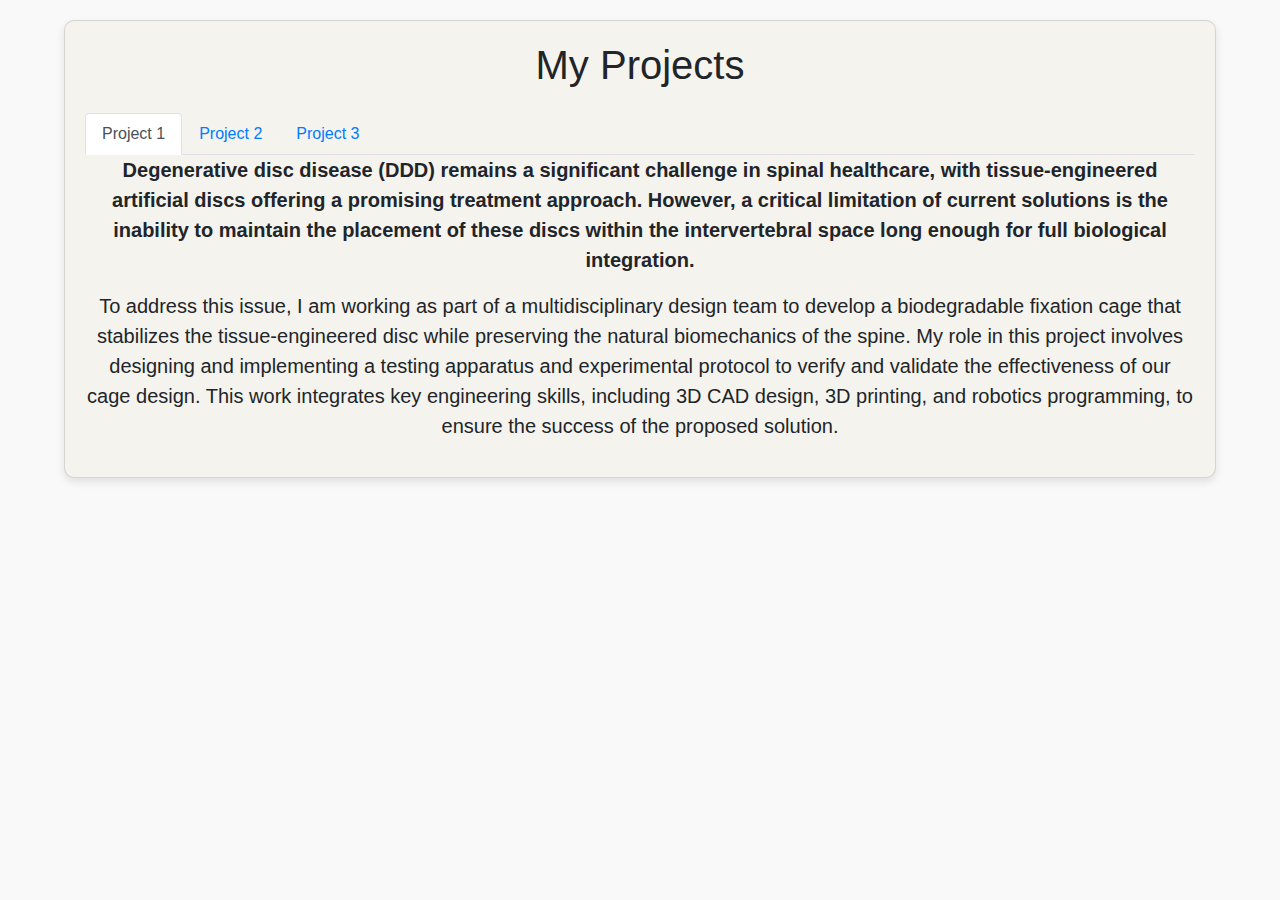
==== projects.html @ c1019cca "Add detailed description for Project 1" ====
<!DOCTYPE html>
<html lang="en">
<head>
    <meta charset="UTF-8">
    <meta name="viewport" content="width=device-width, initial-scale=1.0">
    <title>Christian Voloshen's Projects</title>
    <link rel="stylesheet" href="styles.css">
    <link href="https://stackpath.bootstrapcdn.com/bootstrap/4.5.2/css/bootstrap.min.css" rel="stylesheet">
    <script src="https://code.jquery.com/jquery-3.5.1.slim.min.js"></script>
    <script src="https://cdn.jsdelivr.net/npm/@popperjs/core@2.9.2/dist/umd/popper.min.js"></script>
    <script src="https://stackpath.bootstrapcdn.com/bootstrap/4.5.2/js/bootstrap.min.js"></script>
    <style>
        body {
            background-color: #f9f9f9; /* Slightly off-white background for the page */
        }
        .content {
            font-size: 1.25rem; /* Larger font size */
        }
        .card-custom {
            background-color: #f5f3ee; /* Slightly off-white background for the card */
            padding: 20px;
            border-radius: 10px;
            box-shadow: 0 4px 8px rgba(0, 0, 0, 0.1);
            width: 90%; /* Make the card wider */
            max-width: 1200px; /* Set a maximum width */
            margin: 20px; /* Add margin to avoid cutting off content */
        }
        .tab-content > .tab-pane {
            display: none;
        }
        .tab-content > .active {
            display: block;
        }
    </style>
</head>
<body class="d-flex justify-content-center align-items-center">

    <div class="card card-custom text-center">
        <h1 class="mb-4">My Projects</h1>
        <ul class="nav nav-tabs" id="projectTabs" role="tablist">
            <li class="nav-item">
                <a class="nav-link active" id="project1-tab" data-toggle="tab" href="#project1" role="tab" aria-controls="project1" aria-selected="true">Project 1</a>
            </li>
            <li class="nav-item">
                <a class="nav-link" id="project2-tab" data-toggle="tab" href="#project2" role="tab" aria-controls="project2" aria-selected="false">Project 2</a>
            </li>
            <li class="nav-item">
                <a class="nav-link" id="project3-tab" data-toggle="tab" href="#project3" role="tab" aria-controls="project3" aria-selected="false">Project 3</a>
            </li>
            <!-- Add more tabs as needed -->
        </ul>
        <div class="tab-content" id="projectTabsContent">
            <div class="tab-pane fade show active" id="project1" role="tabpanel" aria-labelledby="project1-tab">
                <div class="content">
                    <p><strong>Degenerative disc disease (DDD) remains a significant challenge in spinal healthcare, with tissue-engineered artificial discs offering a promising treatment approach. However, a critical limitation of current solutions is the inability to maintain the placement of these discs within the intervertebral space long enough for full biological integration.</strong></p>
                    <p>To address this issue, I am working as part of a multidisciplinary design team to develop a biodegradable fixation cage that stabilizes the tissue-engineered disc while preserving the natural biomechanics of the spine. My role in this project involves designing and implementing a testing apparatus and experimental protocol to verify and validate the effectiveness of our cage design. This work integrates key engineering skills, including 3D CAD design, 3D printing, and robotics programming, to ensure the success of the proposed solution.</p>
                </div>
            </div>
            <div class="tab-pane fade" id="project2" role="tabpanel" aria-labelledby="project2-tab">
                <div class="content">
                    <p><strong>Project 2:</strong> Description of project 2.</p>
                </div>
            </div>
            <div class="tab-pane fade" id="project3" role="tabpanel" aria-labelledby="project3-tab">
                <div class="content">
                    <p><strong>Project 3:</strong> Description of project 3.</p>
                </div>
            </div>
            <!-- Add more tab panes as needed -->
        </div>
    </div>

    <script>
        $(document).ready(function () {
            $('a[data-toggle="tab"]').on('shown.bs.tab', function (e) {
                var target = $(e.target).attr("href");
                $(target).hide().fadeIn(500);
            });
        });
    </script>

</body>
</html>
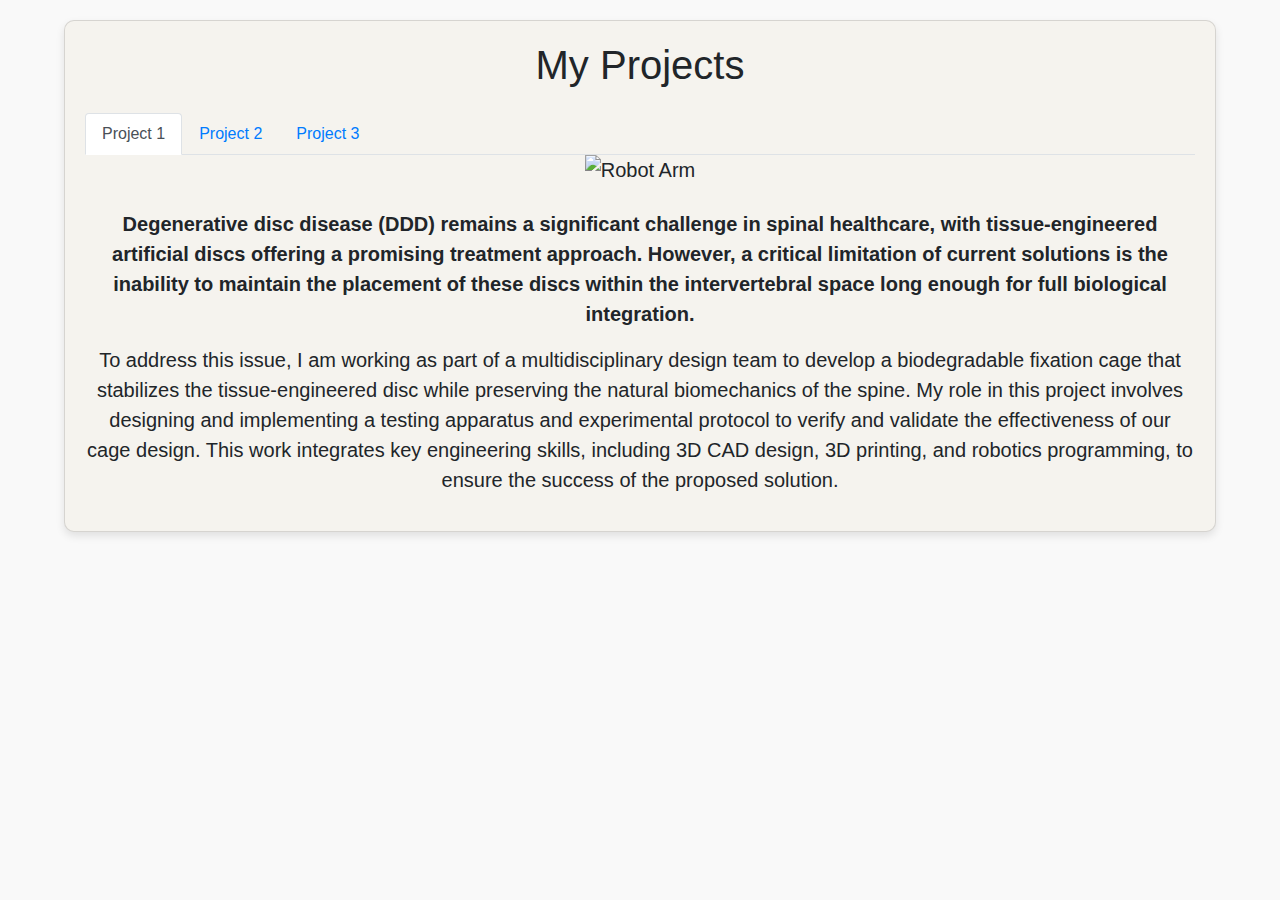
==== commit 3755d6a5: "Add detailed description for Project 1" ====
--- a/projects.html
+++ b/projects.html
@@ -25,12 +25,6 @@
             max-width: 1200px; /* Set a maximum width */
             margin: 20px; /* Add margin to avoid cutting off content */
         }
-        .tab-content > .tab-pane {
-            display: none;
-        }
-        .tab-content > .active {
-            display: block;
-        }
     </style>
 </head>
 <body class="d-flex justify-content-center align-items-center">
@@ -52,6 +46,7 @@
         <div class="tab-content" id="projectTabsContent">
             <div class="tab-pane fade show active" id="project1" role="tabpanel" aria-labelledby="project1-tab">
                 <div class="content">
+                    <img src="assets/robotarm.jpg" class="img-fluid mb-4" alt="Robot Arm">
                     <p><strong>Degenerative disc disease (DDD) remains a significant challenge in spinal healthcare, with tissue-engineered artificial discs offering a promising treatment approach. However, a critical limitation of current solutions is the inability to maintain the placement of these discs within the intervertebral space long enough for full biological integration.</strong></p>
                     <p>To address this issue, I am working as part of a multidisciplinary design team to develop a biodegradable fixation cage that stabilizes the tissue-engineered disc while preserving the natural biomechanics of the spine. My role in this project involves designing and implementing a testing apparatus and experimental protocol to verify and validate the effectiveness of our cage design. This work integrates key engineering skills, including 3D CAD design, 3D printing, and robotics programming, to ensure the success of the proposed solution.</p>
                 </div>
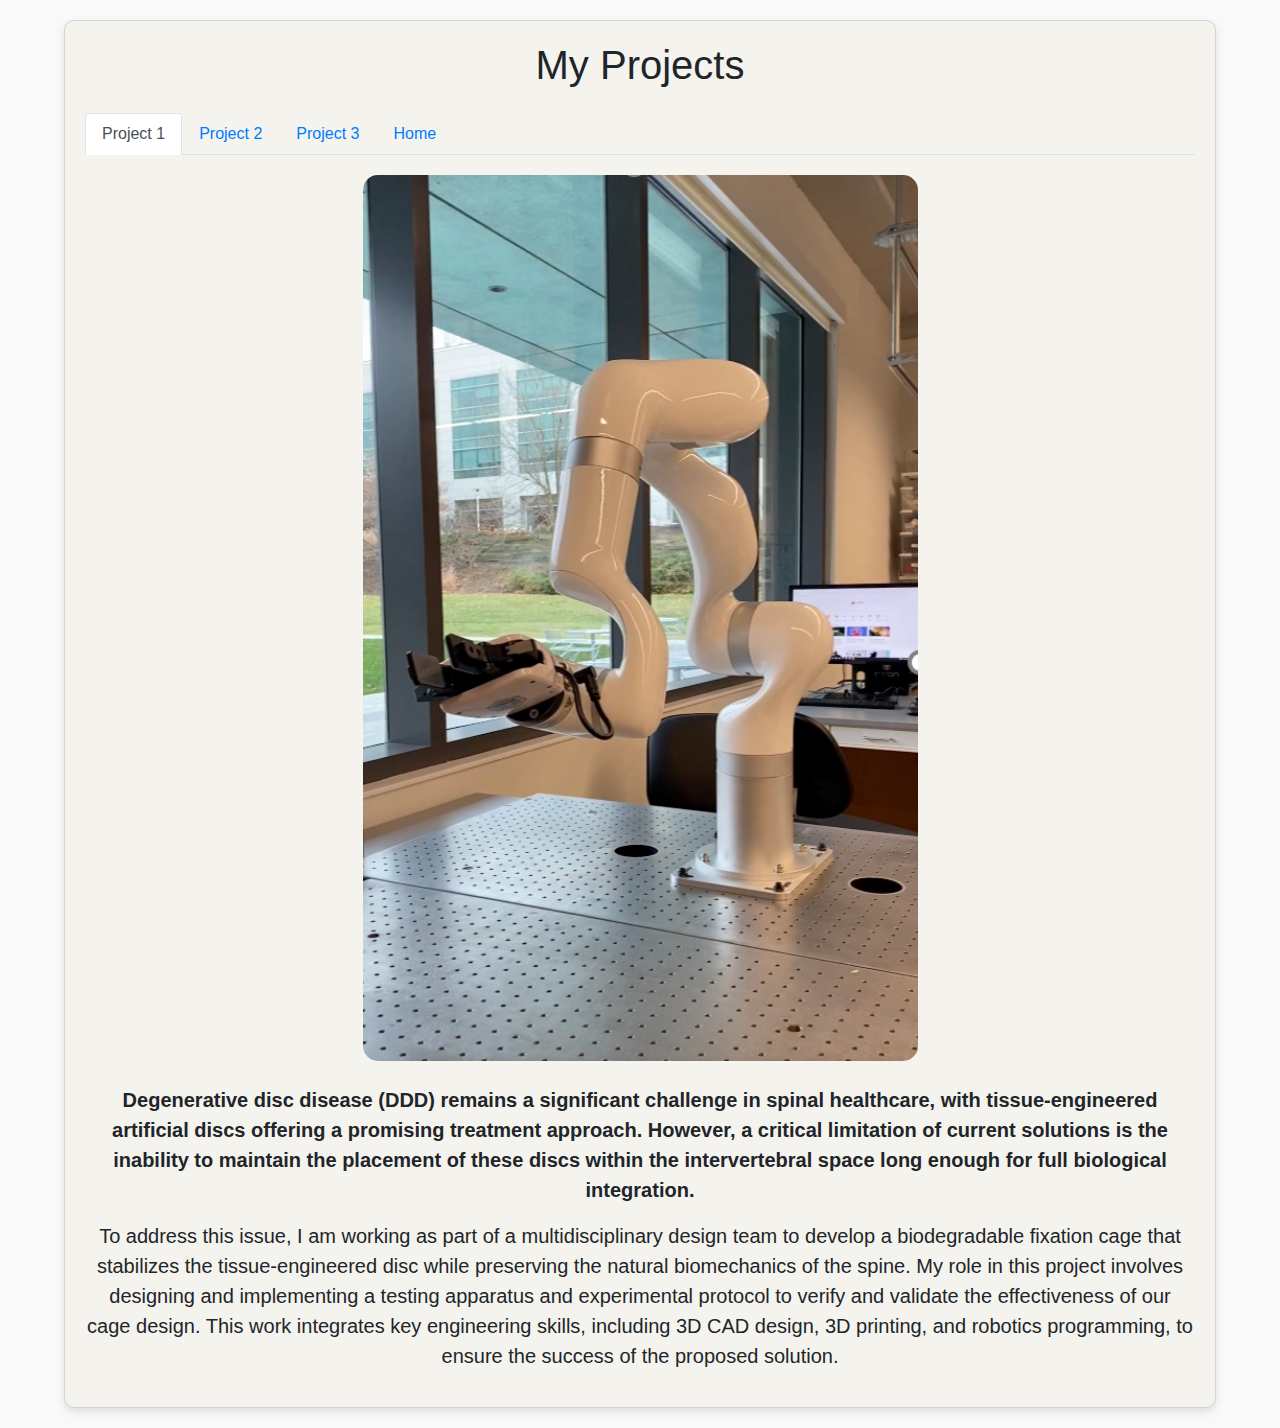
==== commit d23710df: "Add description for Project 2 and remove fade effect" ====
--- a/projects.html
+++ b/projects.html
@@ -25,6 +25,11 @@
             max-width: 1200px; /* Set a maximum width */
             margin: 20px; /* Add margin to avoid cutting off content */
         }
+        .img-custom {
+            width: 50%; /* Shrink image size by half */
+            border-radius: 15px; /* Softer corners */
+            margin-top: 20px; /* Add margin to avoid touching the navigation bar */
+        }
     </style>
 </head>
 <body class="d-flex justify-content-center align-items-center">
@@ -42,21 +47,25 @@
                 <a class="nav-link" id="project3-tab" data-toggle="tab" href="#project3" role="tab" aria-controls="project3" aria-selected="false">Project 3</a>
             </li>
             <!-- Add more tabs as needed -->
+            <li class="nav-item">
+                <a class="nav-link" href="index.html">Home</a>
+            </li>
         </ul>
         <div class="tab-content" id="projectTabsContent">
-            <div class="tab-pane fade show active" id="project1" role="tabpanel" aria-labelledby="project1-tab">
+            <div class="tab-pane show active" id="project1" role="tabpanel" aria-labelledby="project1-tab">
                 <div class="content">
-                    <img src="assets/robotarm.jpg" class="img-fluid mb-4" alt="Robot Arm">
+                    <img src="assets/robotarm.jpg" class="img-fluid mb-4 img-custom" alt="Robot Arm">
                     <p><strong>Degenerative disc disease (DDD) remains a significant challenge in spinal healthcare, with tissue-engineered artificial discs offering a promising treatment approach. However, a critical limitation of current solutions is the inability to maintain the placement of these discs within the intervertebral space long enough for full biological integration.</strong></p>
                     <p>To address this issue, I am working as part of a multidisciplinary design team to develop a biodegradable fixation cage that stabilizes the tissue-engineered disc while preserving the natural biomechanics of the spine. My role in this project involves designing and implementing a testing apparatus and experimental protocol to verify and validate the effectiveness of our cage design. This work integrates key engineering skills, including 3D CAD design, 3D printing, and robotics programming, to ensure the success of the proposed solution.</p>
                 </div>
             </div>
-            <div class="tab-pane fade" id="project2" role="tabpanel" aria-labelledby="project2-tab">
+            <div class="tab-pane" id="project2" role="tabpanel" aria-labelledby="project2-tab">
                 <div class="content">
-                    <p><strong>Project 2:</strong> Description of project 2.</p>
+                    <p><strong>I am currently developing an autonomous robotic platform capable of performing advanced computer vision tasks, including object detection, tracking, and navigation. This project involves practical experience in programming microcontrollers (Raspberry Pi Pico W) and embedded systems (Raspberry Pi Zero), system integration, and problem-solving through the implementation of the Sparkfun XRP robotic platform.</strong></p>
+                    <p>The project explores key aspects of cyber-physical system architectures, computational and embedded systems, and cloud computing platforms. Additionally, it involves applying various computer programming languages and paradigms, integrating wired and wireless communication protocols, and working with sensors, actuators, and sensor networks. Signal processing and computer vision techniques are also fundamental to the system's functionality, enabling the robot to interpret and respond to its environment effectively.</p>
                 </div>
             </div>
-            <div class="tab-pane fade" id="project3" role="tabpanel" aria-labelledby="project3-tab">
+            <div class="tab-pane" id="project3" role="tabpanel" aria-labelledby="project3-tab">
                 <div class="content">
                     <p><strong>Project 3:</strong> Description of project 3.</p>
                 </div>
@@ -65,14 +74,5 @@
         </div>
     </div>
 
-    <script>
-        $(document).ready(function () {
-            $('a[data-toggle="tab"]').on('shown.bs.tab', function (e) {
-                var target = $(e.target).attr("href");
-                $(target).hide().fadeIn(500);
-            });
-        });
-    </script>
-
 </body>
 </html>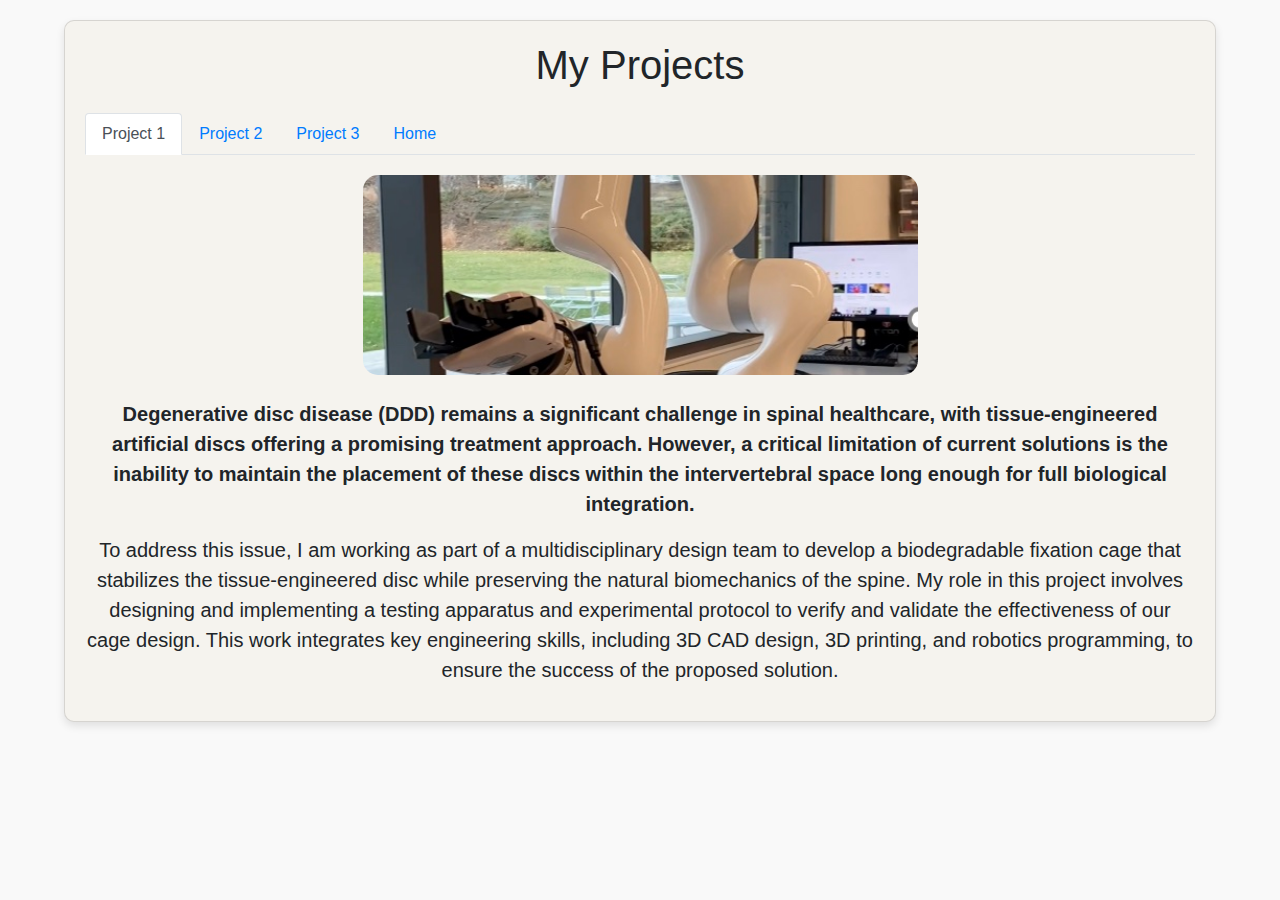
==== commit 6b59b944: "Add description for Project 2 and remove fade effect" ====
--- a/projects.html
+++ b/projects.html
@@ -27,8 +27,11 @@
         }
         .img-custom {
             width: 50%; /* Shrink image size by half */
+            height: auto; /* Maintain aspect ratio */
+            max-height: 200px; /* Set a maximum height */
             border-radius: 15px; /* Softer corners */
             margin-top: 20px; /* Add margin to avoid touching the navigation bar */
+            object-fit: cover; /* Maintain aspect ratio */
         }
     </style>
 </head>
@@ -67,7 +70,9 @@
             </div>
             <div class="tab-pane" id="project3" role="tabpanel" aria-labelledby="project3-tab">
                 <div class="content">
-                    <p><strong>Project 3:</strong> Description of project 3.</p>
+                    <img src="assets/brain_constantspeed.jpg" class="img-fluid mb-4 img-custom" alt="Brain Constant Speed">
+                    <p><strong>In my undergraduate lab, I worked on improving both the speed and quality of ultrasound image reconstruction by optimizing and designing algorithms in MATLAB. A key aspect of this work involved developing an approach to incorporate a sound speed map into the reconstruction process. By accounting for variations in sound speed, this method provided a more accurate estimate of where transducer-received signals originated, ultimately refining image quality.</strong></p>
+                    <p>This project required expertise in signal processing, algorithm development, and computational optimization to enhance the efficiency and accuracy of ultrasound imaging. My contributions helped advance real-time imaging capabilities, improving the potential for more precise diagnostic applications.</p>
                 </div>
             </div>
             <!-- Add more tab panes as needed -->
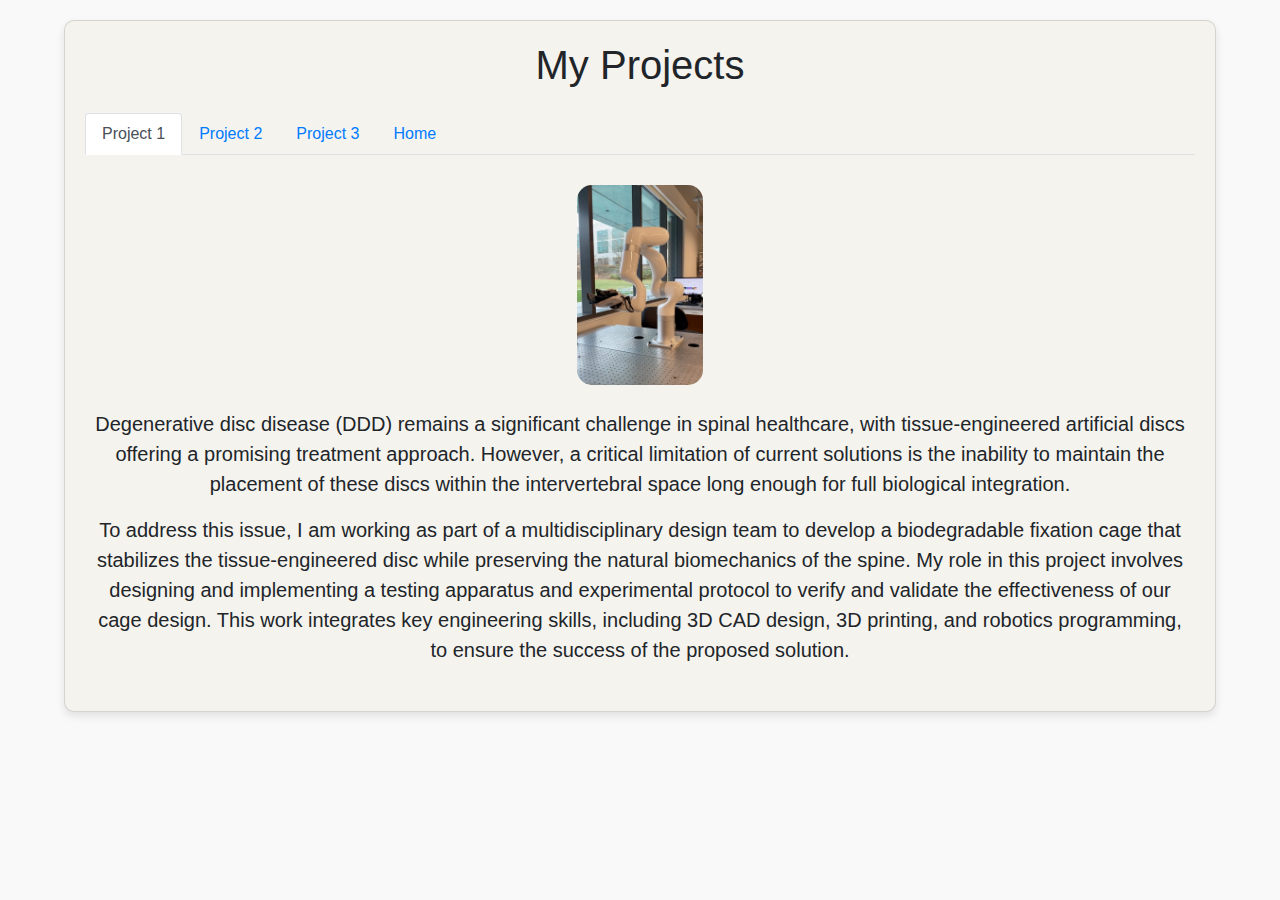
==== commit 91838a02: "Adjust image scaling to maintain aspect ratio without cropping" ====
--- a/projects.html
+++ b/projects.html
@@ -15,6 +15,7 @@
         }
         .content {
             font-size: 1.25rem; /* Larger font size */
+            padding: 10px;
         }
         .card-custom {
             background-color: #f5f3ee; /* Slightly off-white background for the card */
@@ -26,12 +27,10 @@
             margin: 20px; /* Add margin to avoid cutting off content */
         }
         .img-custom {
-            width: 50%; /* Shrink image size by half */
-            height: auto; /* Maintain aspect ratio */
+            max-width: 100%; /* Ensure the image does not exceed the container width */
             max-height: 200px; /* Set a maximum height */
             border-radius: 15px; /* Softer corners */
             margin-top: 20px; /* Add margin to avoid touching the navigation bar */
-            object-fit: cover; /* Maintain aspect ratio */
         }
     </style>
 </head>
@@ -58,20 +57,20 @@
             <div class="tab-pane show active" id="project1" role="tabpanel" aria-labelledby="project1-tab">
                 <div class="content">
                     <img src="assets/robotarm.jpg" class="img-fluid mb-4 img-custom" alt="Robot Arm">
-                    <p><strong>Degenerative disc disease (DDD) remains a significant challenge in spinal healthcare, with tissue-engineered artificial discs offering a promising treatment approach. However, a critical limitation of current solutions is the inability to maintain the placement of these discs within the intervertebral space long enough for full biological integration.</strong></p>
+                    <p>Degenerative disc disease (DDD) remains a significant challenge in spinal healthcare, with tissue-engineered artificial discs offering a promising treatment approach. However, a critical limitation of current solutions is the inability to maintain the placement of these discs within the intervertebral space long enough for full biological integration.</p>
                     <p>To address this issue, I am working as part of a multidisciplinary design team to develop a biodegradable fixation cage that stabilizes the tissue-engineered disc while preserving the natural biomechanics of the spine. My role in this project involves designing and implementing a testing apparatus and experimental protocol to verify and validate the effectiveness of our cage design. This work integrates key engineering skills, including 3D CAD design, 3D printing, and robotics programming, to ensure the success of the proposed solution.</p>
                 </div>
             </div>
             <div class="tab-pane" id="project2" role="tabpanel" aria-labelledby="project2-tab">
                 <div class="content">
-                    <p><strong>I am currently developing an autonomous robotic platform capable of performing advanced computer vision tasks, including object detection, tracking, and navigation. This project involves practical experience in programming microcontrollers (Raspberry Pi Pico W) and embedded systems (Raspberry Pi Zero), system integration, and problem-solving through the implementation of the Sparkfun XRP robotic platform.</strong></p>
+                    <p>I am currently developing an autonomous robotic platform capable of performing advanced computer vision tasks, including object detection, tracking, and navigation. This project involves practical experience in programming microcontrollers (Raspberry Pi Pico W) and embedded systems (Raspberry Pi Zero), system integration, and problem-solving through the implementation of the Sparkfun XRP robotic platform.</p>
                     <p>The project explores key aspects of cyber-physical system architectures, computational and embedded systems, and cloud computing platforms. Additionally, it involves applying various computer programming languages and paradigms, integrating wired and wireless communication protocols, and working with sensors, actuators, and sensor networks. Signal processing and computer vision techniques are also fundamental to the system's functionality, enabling the robot to interpret and respond to its environment effectively.</p>
                 </div>
             </div>
             <div class="tab-pane" id="project3" role="tabpanel" aria-labelledby="project3-tab">
                 <div class="content">
                     <img src="assets/brain_constantspeed.jpg" class="img-fluid mb-4 img-custom" alt="Brain Constant Speed">
-                    <p><strong>In my undergraduate lab, I worked on improving both the speed and quality of ultrasound image reconstruction by optimizing and designing algorithms in MATLAB. A key aspect of this work involved developing an approach to incorporate a sound speed map into the reconstruction process. By accounting for variations in sound speed, this method provided a more accurate estimate of where transducer-received signals originated, ultimately refining image quality.</strong></p>
+                    <p>In my undergraduate lab, I worked on improving both the speed and quality of ultrasound image reconstruction by optimizing and designing algorithms in MATLAB. A key aspect of this work involved developing an approach to incorporate a sound speed map into the reconstruction process. By accounting for variations in sound speed, this method provided a more accurate estimate of where transducer-received signals originated, ultimately refining image quality.</p>
                     <p>This project required expertise in signal processing, algorithm development, and computational optimization to enhance the efficiency and accuracy of ultrasound imaging. My contributions helped advance real-time imaging capabilities, improving the potential for more precise diagnostic applications.</p>
                 </div>
             </div>
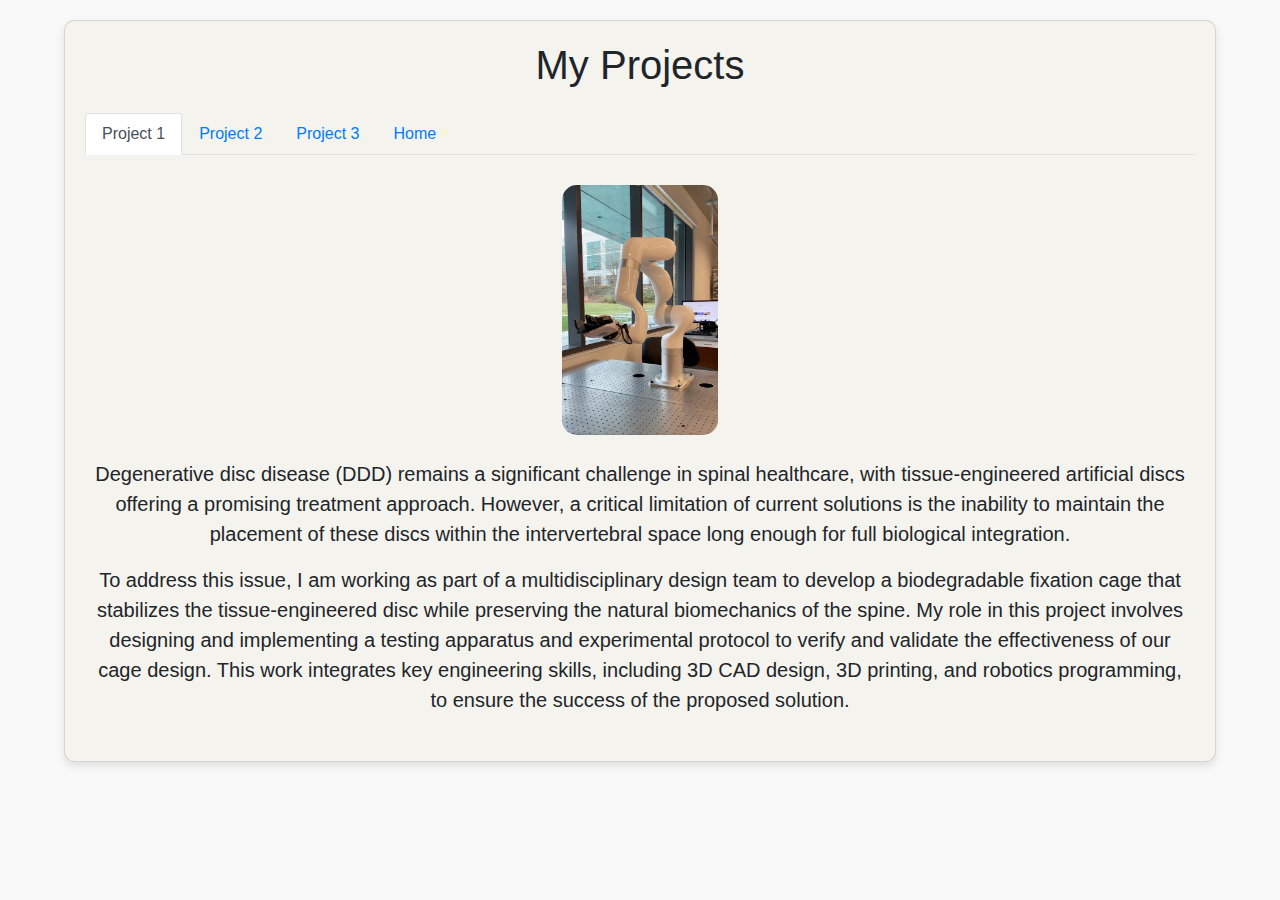
==== commit ac756f2e: "Adjust image scaling to maintain aspect ratio without cropping" ====
--- a/projects.html
+++ b/projects.html
@@ -27,8 +27,8 @@
             margin: 20px; /* Add margin to avoid cutting off content */
         }
         .img-custom {
-            max-width: 100%; /* Ensure the image does not exceed the container width */
-            max-height: 200px; /* Set a maximum height */
+            max-width: 120%; /* Ensure the image does not exceed the container width */
+            max-height: 250px; /* Set a maximum height */
             border-radius: 15px; /* Softer corners */
             margin-top: 20px; /* Add margin to avoid touching the navigation bar */
         }
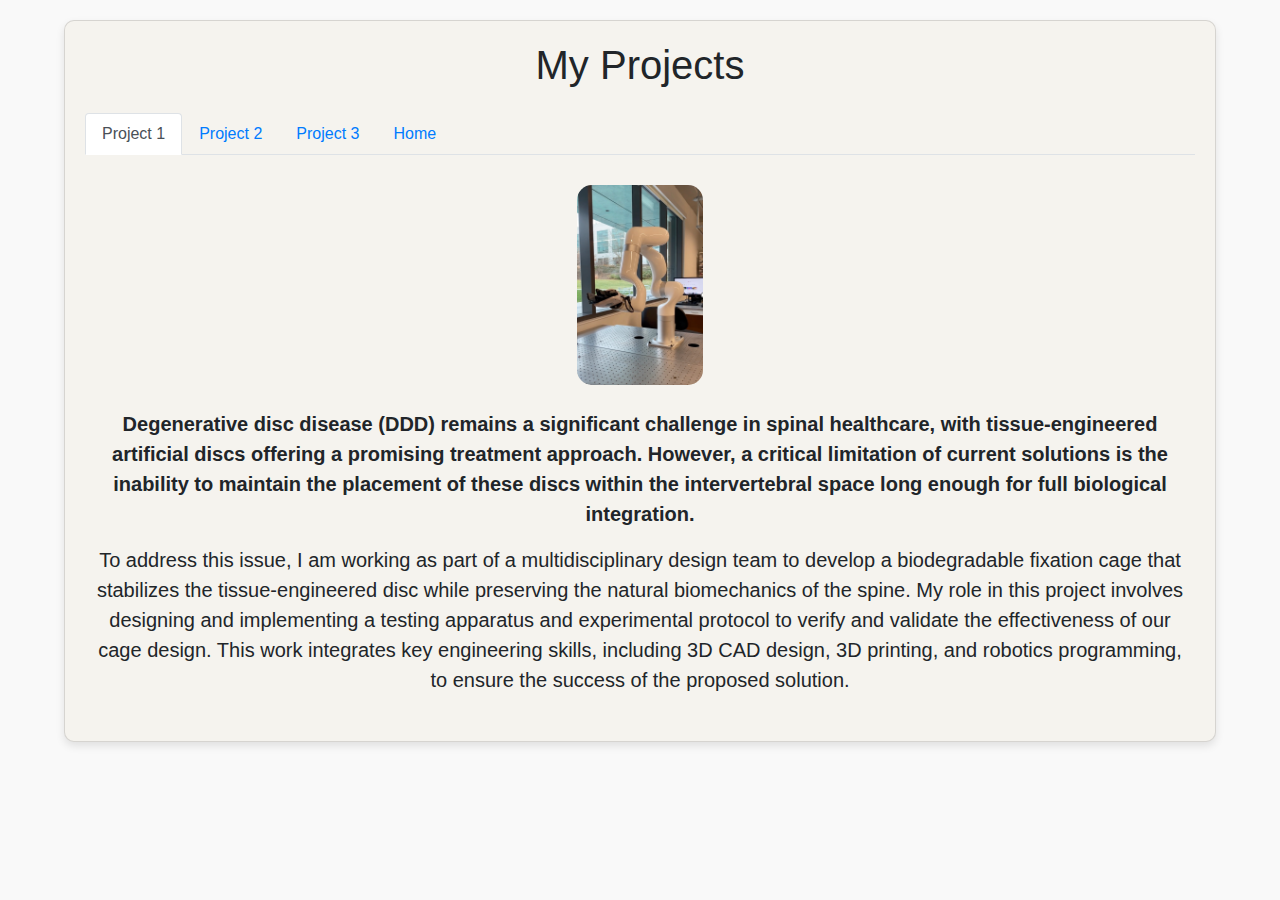
==== commit 4c22c02f: "Add raspberrypi.jpg image to Project 2" ====
--- a/projects.html
+++ b/projects.html
@@ -4,7 +4,7 @@
     <meta charset="UTF-8">
     <meta name="viewport" content="width=device-width, initial-scale=1.0">
     <title>Christian Voloshen's Projects</title>
-    <link rel="stylesheet" href="styles.css">
+    <link rel="stylesheet" href="styles/main.css">
     <link href="https://stackpath.bootstrapcdn.com/bootstrap/4.5.2/css/bootstrap.min.css" rel="stylesheet">
     <script src="https://code.jquery.com/jquery-3.5.1.slim.min.js"></script>
     <script src="https://cdn.jsdelivr.net/npm/@popperjs/core@2.9.2/dist/umd/popper.min.js"></script>
@@ -27,8 +27,8 @@
             margin: 20px; /* Add margin to avoid cutting off content */
         }
         .img-custom {
-            max-width: 120%; /* Ensure the image does not exceed the container width */
-            max-height: 250px; /* Set a maximum height */
+            max-width: 100%; /* Ensure the image does not exceed the container width */
+            max-height: 200px; /* Set a maximum height */
             border-radius: 15px; /* Softer corners */
             margin-top: 20px; /* Add margin to avoid touching the navigation bar */
         }
@@ -57,20 +57,21 @@
             <div class="tab-pane show active" id="project1" role="tabpanel" aria-labelledby="project1-tab">
                 <div class="content">
                     <img src="assets/robotarm.jpg" class="img-fluid mb-4 img-custom" alt="Robot Arm">
-                    <p>Degenerative disc disease (DDD) remains a significant challenge in spinal healthcare, with tissue-engineered artificial discs offering a promising treatment approach. However, a critical limitation of current solutions is the inability to maintain the placement of these discs within the intervertebral space long enough for full biological integration.</p>
+                    <p><strong>Degenerative disc disease (DDD) remains a significant challenge in spinal healthcare, with tissue-engineered artificial discs offering a promising treatment approach. However, a critical limitation of current solutions is the inability to maintain the placement of these discs within the intervertebral space long enough for full biological integration.</strong></p>
                     <p>To address this issue, I am working as part of a multidisciplinary design team to develop a biodegradable fixation cage that stabilizes the tissue-engineered disc while preserving the natural biomechanics of the spine. My role in this project involves designing and implementing a testing apparatus and experimental protocol to verify and validate the effectiveness of our cage design. This work integrates key engineering skills, including 3D CAD design, 3D printing, and robotics programming, to ensure the success of the proposed solution.</p>
                 </div>
             </div>
             <div class="tab-pane" id="project2" role="tabpanel" aria-labelledby="project2-tab">
                 <div class="content">
-                    <p>I am currently developing an autonomous robotic platform capable of performing advanced computer vision tasks, including object detection, tracking, and navigation. This project involves practical experience in programming microcontrollers (Raspberry Pi Pico W) and embedded systems (Raspberry Pi Zero), system integration, and problem-solving through the implementation of the Sparkfun XRP robotic platform.</p>
+                    <img src="assets/raspberrypi.jpg" class="img-fluid mb-4 img-custom" alt="Raspberry Pi">
+                    <p><strong>I am currently developing an autonomous robotic platform using the XRP kit. The system will be capable of performing advanced computer vision tasks, including object detection, tracking, and navigation. This project involves practical experience in programming microcontrollers (Raspberry Pi Pico W) and embedded systems (Raspberry Pi Zero), system integration, and problem-solving through the implementation of the Sparkfun XRP robotic platform.</strong></p>
                     <p>The project explores key aspects of cyber-physical system architectures, computational and embedded systems, and cloud computing platforms. Additionally, it involves applying various computer programming languages and paradigms, integrating wired and wireless communication protocols, and working with sensors, actuators, and sensor networks. Signal processing and computer vision techniques are also fundamental to the system's functionality, enabling the robot to interpret and respond to its environment effectively.</p>
                 </div>
             </div>
             <div class="tab-pane" id="project3" role="tabpanel" aria-labelledby="project3-tab">
                 <div class="content">
                     <img src="assets/brain_constantspeed.jpg" class="img-fluid mb-4 img-custom" alt="Brain Constant Speed">
-                    <p>In my undergraduate lab, I worked on improving both the speed and quality of ultrasound image reconstruction by optimizing and designing algorithms in MATLAB. A key aspect of this work involved developing an approach to incorporate a sound speed map into the reconstruction process. By accounting for variations in sound speed, this method provided a more accurate estimate of where transducer-received signals originated, ultimately refining image quality.</p>
+                    <p><strong>In my undergraduate lab, I worked on improving both the speed and quality of ultrasound image reconstruction by optimizing and designing algorithms in MATLAB. A key aspect of this work involved developing an approach to incorporate a sound speed map into the reconstruction process. By accounting for variations in sound speed, this method provided a more accurate estimate of where transducer-received signals originated, ultimately refining image quality.</strong></p>
                     <p>This project required expertise in signal processing, algorithm development, and computational optimization to enhance the efficiency and accuracy of ultrasound imaging. My contributions helped advance real-time imaging capabilities, improving the potential for more precise diagnostic applications.</p>
                 </div>
             </div>
--- a/styles/main.css
+++ b/styles/main.css
@@ -0,0 +1,19 @@
+body {
+    font-family: Arial, sans-serif;
+    margin: 0;
+    padding: 0;
+}
+
+header {
+    background-color: #f8f9fa;
+    padding: 20px;
+    text-align: center;
+}
+
+main {
+    padding: 20px;
+}
+
+section {
+    margin-bottom: 20px;
+}